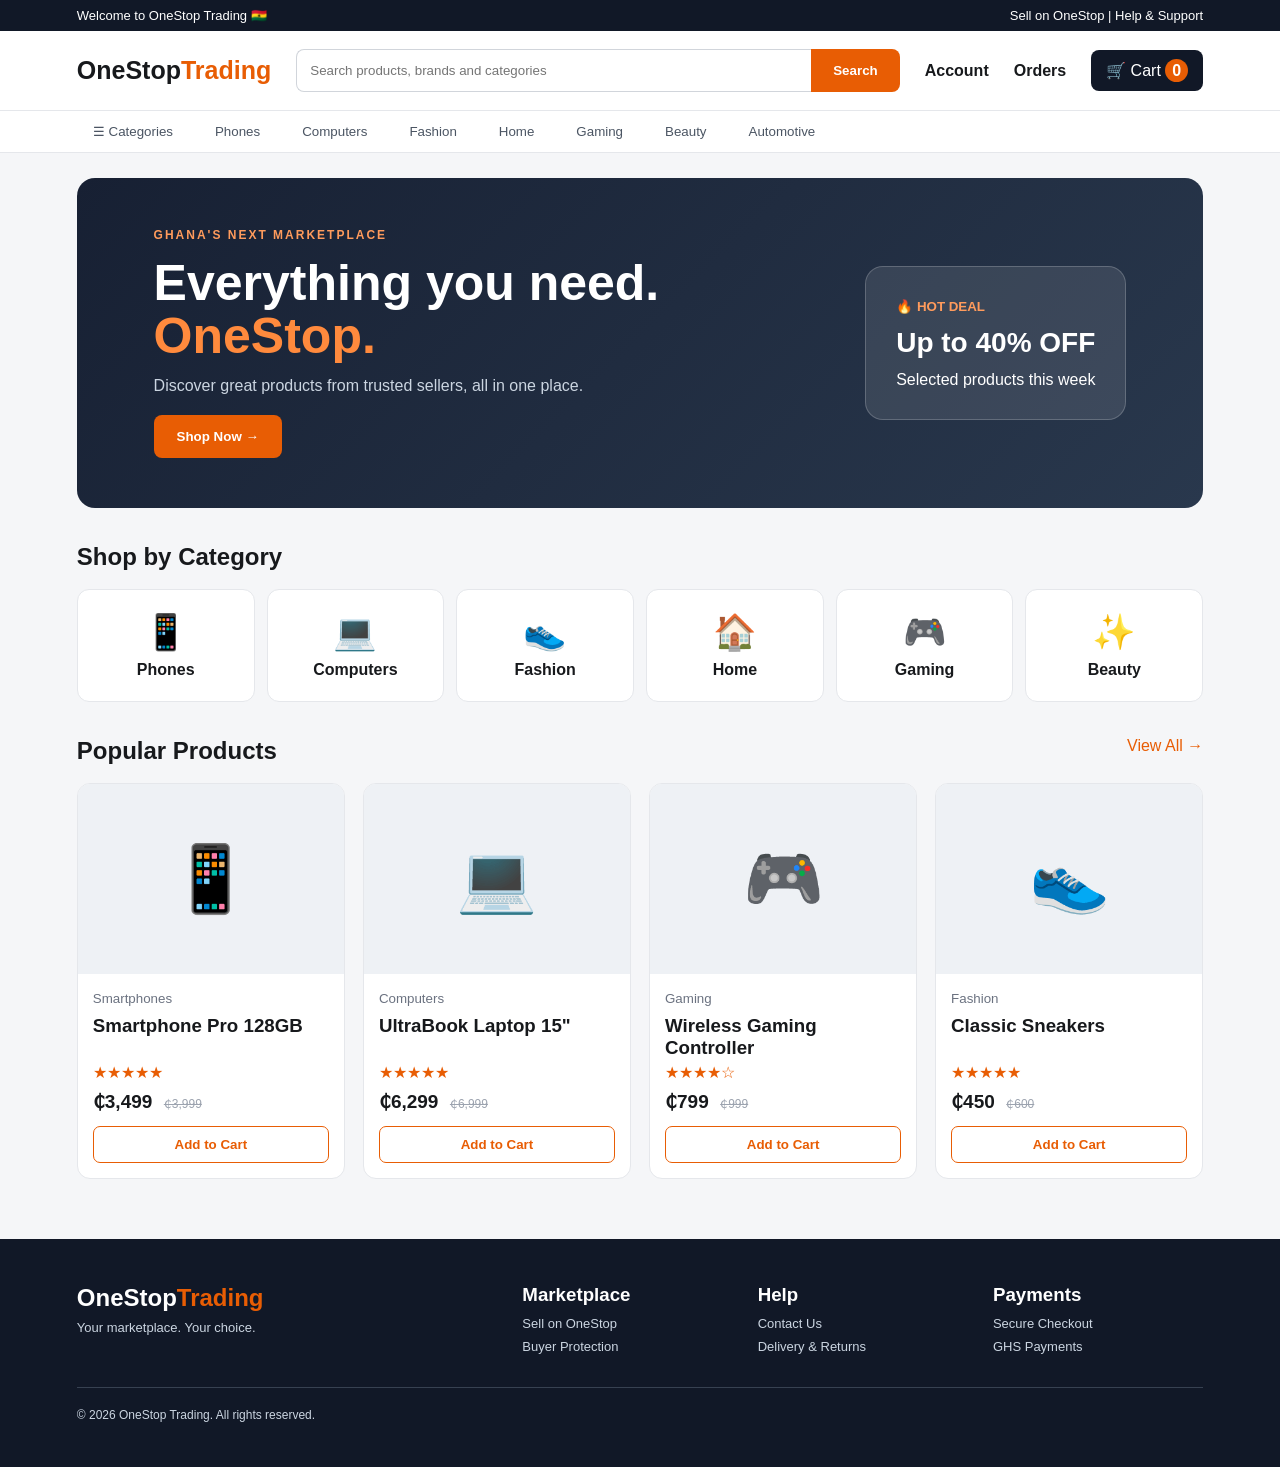
==== index.html @ 1653e8e3 "Rename Index.html to index.html" ====
<!DOCTYPE html>
<html lang="en">
<head>
  <meta charset="UTF-8">
  <meta name="viewport" content="width=device-width, initial-scale=1.0">
  <title>OneStop Trading | Your Marketplace</title>
  <link rel="stylesheet" href="style.css">
</head>

<body>

<header>
  <div class="top">
    <span>Welcome to OneStop Trading 🇬🇭</span>
    <span>Sell on OneStop | Help & Support</span>
  </div>

  <nav>
    <div class="logo">
      OneStop<span>Trading</span>
    </div>

    <div class="search">
      <input type="text" placeholder="Search products, brands and categories">
      <button>Search</button>
    </div>

    <div class="nav-item">Account</div>
    <div class="nav-item">Orders</div>
    <div class="cart">🛒 Cart <b>0</b></div>
  </nav>

  <div class="categories">
    <button>☰ Categories</button>
    <button>Phones</button>
    <button>Computers</button>
    <button>Fashion</button>
    <button>Home</button>
    <button>Gaming</button>
    <button>Beauty</button>
    <button>Automotive</button>
  </div>
</header>

<main>

<section class="hero">
  <div class="hero-text">
    <p>GHANA'S NEXT MARKETPLACE</p>

    <h1>
      Everything you need.<br>
      <span>OneStop.</span>
    </h1>

    <p class="description">
      Discover great products from trusted sellers,
      all in one place.
    </p>

    <button class="shop-btn">Shop Now →</button>
  </div>

  <div class="deal">
    <small>🔥 HOT DEAL</small>
    <h2>Up to 40% OFF</h2>
    <p>Selected products this week</p>
  </div>
</section>


<section class="section">

  <div class="section-title">
    <h2>Shop by Category</h2>
  </div>

  <div class="category-grid">

    <div class="category">
      <div>📱</div>
      <b>Phones</b>
    </div>

    <div class="category">
      <div>💻</div>
      <b>Computers</b>
    </div>

    <div class="category">
      <div>👟</div>
      <b>Fashion</b>
    </div>

    <div class="category">
      <div>🏠</div>
      <b>Home</b>
    </div>

    <div class="category">
      <div>🎮</div>
      <b>Gaming</b>
    </div>

    <div class="category">
      <div>✨</div>
      <b>Beauty</b>
    </div>

  </div>

</section>


<section class="section">

  <div class="section-title">
    <h2>Popular Products</h2>
    <a href="#">View All →</a>
  </div>

  <div class="products">

    <div class="product">
      <div class="product-image">📱</div>
      <div class="product-info">
        <small>Smartphones</small>
        <h3>Smartphone Pro 128GB</h3>
        <div class="rating">★★★★★</div>
        <strong>₵3,499</strong>
        <del>₵3,999</del>
        <button class="add-cart">Add to Cart</button>
      </div>
    </div>


    <div class="product">
      <div class="product-image">💻</div>
      <div class="product-info">
        <small>Computers</small>
        <h3>UltraBook Laptop 15"</h3>
        <div class="rating">★★★★★</div>
        <strong>₵6,299</strong>
        <del>₵6,999</del>
        <button class="add-cart">Add to Cart</button>
      </div>
    </div>


    <div class="product">
      <div class="product-image">🎮</div>
      <div class="product-info">
        <small>Gaming</small>
        <h3>Wireless Gaming Controller</h3>
        <div class="rating">★★★★☆</div>
        <strong>₵799</strong>
        <del>₵999</del>
        <button class="add-cart">Add to Cart</button>
      </div>
    </div>


    <div class="product">
      <div class="product-image">👟</div>
      <div class="product-info">
        <small>Fashion</small>
        <h3>Classic Sneakers</h3>
        <div class="rating">★★★★★</div>
        <strong>₵450</strong>
        <del>₵600</del>
        <button class="add-cart">Add to Cart</button>
      </div>
    </div>

  </div>

</section>

</main>


<footer>

  <div>
    <h2>OneStop<span>Trading</span></h2>
    <p>Your marketplace. Your choice.</p>
  </div>

  <div>
    <h3>Marketplace</h3>
    <p>Sell on OneStop</p>
    <p>Buyer Protection</p>
  </div>

  <div>
    <h3>Help</h3>
    <p>Contact Us</p>
    <p>Delivery & Returns</p>
  </div>

  <div>
    <h3>Payments</h3>
    <p>Secure Checkout</p>
    <p>GHS Payments</p>
  </div>

  <div class="copyright">
    © 2026 OneStop Trading. All rights reserved.
  </div>

</footer>

<script src="script.js"></script>

</body>
</html>
---- style.css ----
* {
  box-sizing: border-box;
  margin: 0;
  padding: 0;
}

body {
  font-family: Arial, sans-serif;
  background: #f5f6f8;
  color: #17191c;
}

/* TOP BAR */

.top {
  background: #111827;
  color: #ffffff;
  padding: 8px 6%;
  display: flex;
  justify-content: space-between;
  font-size: 13px;
}

/* NAVIGATION */

nav {
  background: white;
  padding: 18px 6%;
  display: flex;
  align-items: center;
  gap: 25px;
  border-bottom: 1px solid #e5e7eb;
}

.logo {
  font-size: 25px;
  font-weight: 900;
  white-space: nowrap;
}

.logo span,
footer span {
  color: #e85d04;
}

.search {
  flex: 1;
  display: flex;
  max-width: 700px;
}

.search input {
  flex: 1;
  padding: 13px;
  border: 1px solid #d1d5db;
  border-right: none;
  border-radius: 8px 0 0 8px;
  outline: none;
}

.search button {
  background: #e85d04;
  color: white;
  border: none;
  padding: 0 22px;
  border-radius: 0 8px 8px 0;
  font-weight: bold;
}

.nav-item {
  font-weight: bold;
}

.cart {
  background: #111827;
  color: white;
  padding: 11px 15px;
  border-radius: 8px;
}

.cart b {
  background: #e85d04;
  padding: 3px 7px;
  border-radius: 50%;
}

/* CATEGORIES */

.categories {
  background: white;
  padding: 0 6%;
  display: flex;
  gap: 10px;
  overflow-x: auto;
  border-bottom: 1px solid #e5e7eb;
}

.categories button {
  background: white;
  border: none;
  padding: 13px 16px;
  color: #4b5563;
  white-space: nowrap;
  cursor: pointer;
}

.categories button:hover {
  color: #e85d04;
}

/* HERO */

.hero {
  margin: 25px 6%;
  min-height: 330px;
  padding: 50px 6%;
  border-radius: 18px;

  background: linear-gradient(
    135deg,
    #172033,
    #29384d
  );

  color: white;

  display: flex;
  justify-content: space-between;
  align-items: center;
}

.hero-text p:first-child {
  color: #ff9b5c;
  font-size: 12px;
  font-weight: bold;
  letter-spacing: 2px;
}

.hero h1 {
  font-size: 50px;
  margin: 15px 0;
  line-height: 1.05;
}

.hero h1 span {
  color: #ff8a3d;
}

.description {
  color: #cbd5e1;
  max-width: 500px;
  margin-bottom: 20px;
}

.shop-btn {
  background: #e85d04;
  color: white;
  border: none;
  padding: 14px 23px;
  border-radius: 8px;
  font-weight: bold;
  cursor: pointer;
}

.deal {
  background: rgba(255,255,255,0.1);
  border: 1px solid rgba(255,255,255,0.2);
  padding: 30px;
  border-radius: 18px;
  min-width: 240px;
}

.deal small {
  color: #ff9b5c;
  font-weight: bold;
}

.deal h2 {
  font-size: 28px;
  margin: 12px 0;
}

/* SECTIONS */

.section {
  margin: 35px 6%;
}

.section-title {
  display: flex;
  justify-content: space-between;
  margin-bottom: 18px;
}

.section-title a {
  color: #e85d04;
  text-decoration: none;
}

/* CATEGORIES */

.category-grid {
  display: grid;
  grid-template-columns: repeat(6, 1fr);
  gap: 12px;
}

.category {
  background: white;
  padding: 22px;
  border-radius: 12px;
  text-align: center;
  border: 1px solid #e5e7eb;
  cursor: pointer;
  transition: 0.2s;
}

.category:hover {
  transform: translateY(-4px);
}

.category div {
  font-size: 35px;
  margin-bottom: 8px;
}

/* PRODUCTS */

.products {
  display: grid;
  grid-template-columns: repeat(4, 1fr);
  gap: 18px;
}

.product {
  background: white;
  border-radius: 13px;
  overflow: hidden;
  border: 1px solid #e5e7eb;
  transition: 0.2s;
}

.product:hover {
  transform: translateY(-4px);
  box-shadow: 0 8px 25px rgba(0,0,0,0.1);
}

.product-image {
  height: 190px;
  background: #eef1f5;
  display: grid;
  place-items: center;
  font-size: 65px;
}

.product-info {
  padding: 15px;
}

.product-info small {
  color: #6b7280;
}

.product-info h3 {
  margin: 8px 0;
  height: 40px;
}

.rating {
  color: #e85d04;
  margin-bottom: 8px;
}

.product-info strong {
  font-size: 19px;
}

.product-info del {
  color: #9ca3af;
  font-size: 12px;
  margin-left: 7px;
}

.add-cart {
  width: 100%;
  margin-top: 13px;
  padding: 10px;
  background: white;
  color: #e85d04;
  border: 1px solid #e85d04;
  border-radius: 7px;
  font-weight: bold;
  cursor: pointer;
}

.add-cart:hover {
  background: #e85d04;
  color: white;
}

/* FOOTER */

footer {
  margin-top: 60px;
  background: #111827;
  color: #cbd5e1;
  padding: 45px 6%;

  display: grid;
  grid-template-columns: 2fr 1fr 1fr 1fr;
  gap: 25px;
}

footer h2 {
  color: white;
}

footer h3 {
  color: white;
  margin-bottom: 10px;
}

footer p {
  margin: 8px 0;
  font-size: 13px;
}

.copyright {
  grid-column: 1 / -1;
  border-top: 1px solid #374151;
  padding-top: 20px;
  font-size: 12px;
}

/* MOBILE */

@media (max-width: 800px) {

  .top {
    padding: 8px 3%;
  }

  nav {
    padding: 15px 3%;
    flex-wrap: wrap;
  }

  .search {
    order: 3;
    flex-basis: 100%;
  }

  .nav-item {
    display: none;
  }

  .hero {
    margin: 15px 3%;
    padding: 35px 7%;
  }

  .hero h1 {
    font-size: 38px;
  }

  .deal {
    display: none;
  }

  .section {
    margin: 25px 3%;
  }

  .category-grid {
    grid-template-columns: repeat(3, 1fr);
  }

  .products {
    grid-template-columns: repeat(2, 1fr);
    gap: 10px;
  }

  .product-image {
    height: 145px;
  }

  footer {
    grid-template-columns: 1fr 1fr;
  }
}
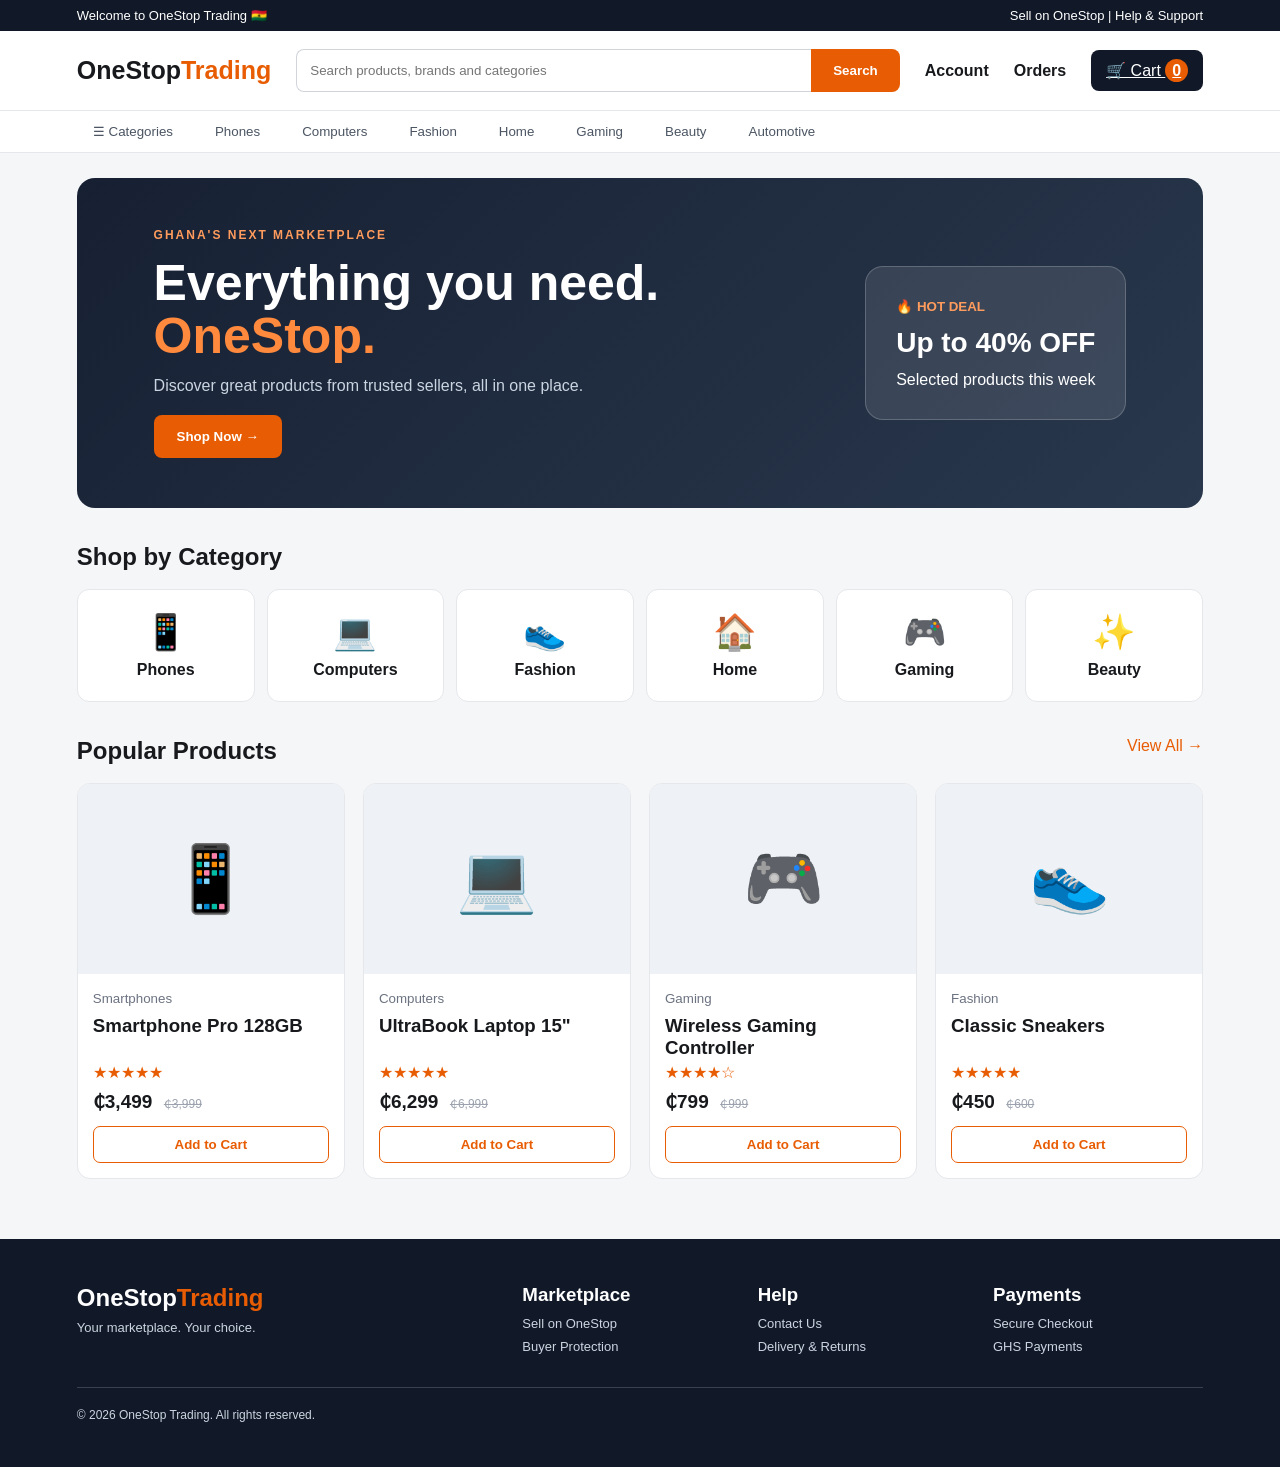
==== commit 5d617379: "Change cart div to a link for navigation" ====
--- a/index.html
+++ b/index.html
@@ -27,7 +27,7 @@
 
     <div class="nav-item">Account</div>
     <div class="nav-item">Orders</div>
-    <div class="cart">🛒 Cart <b>0</b></div>
+    <a href="cart.html" class="cart">🛒 Cart <b>0</b></a>
   </nav>
 
   <div class="categories">
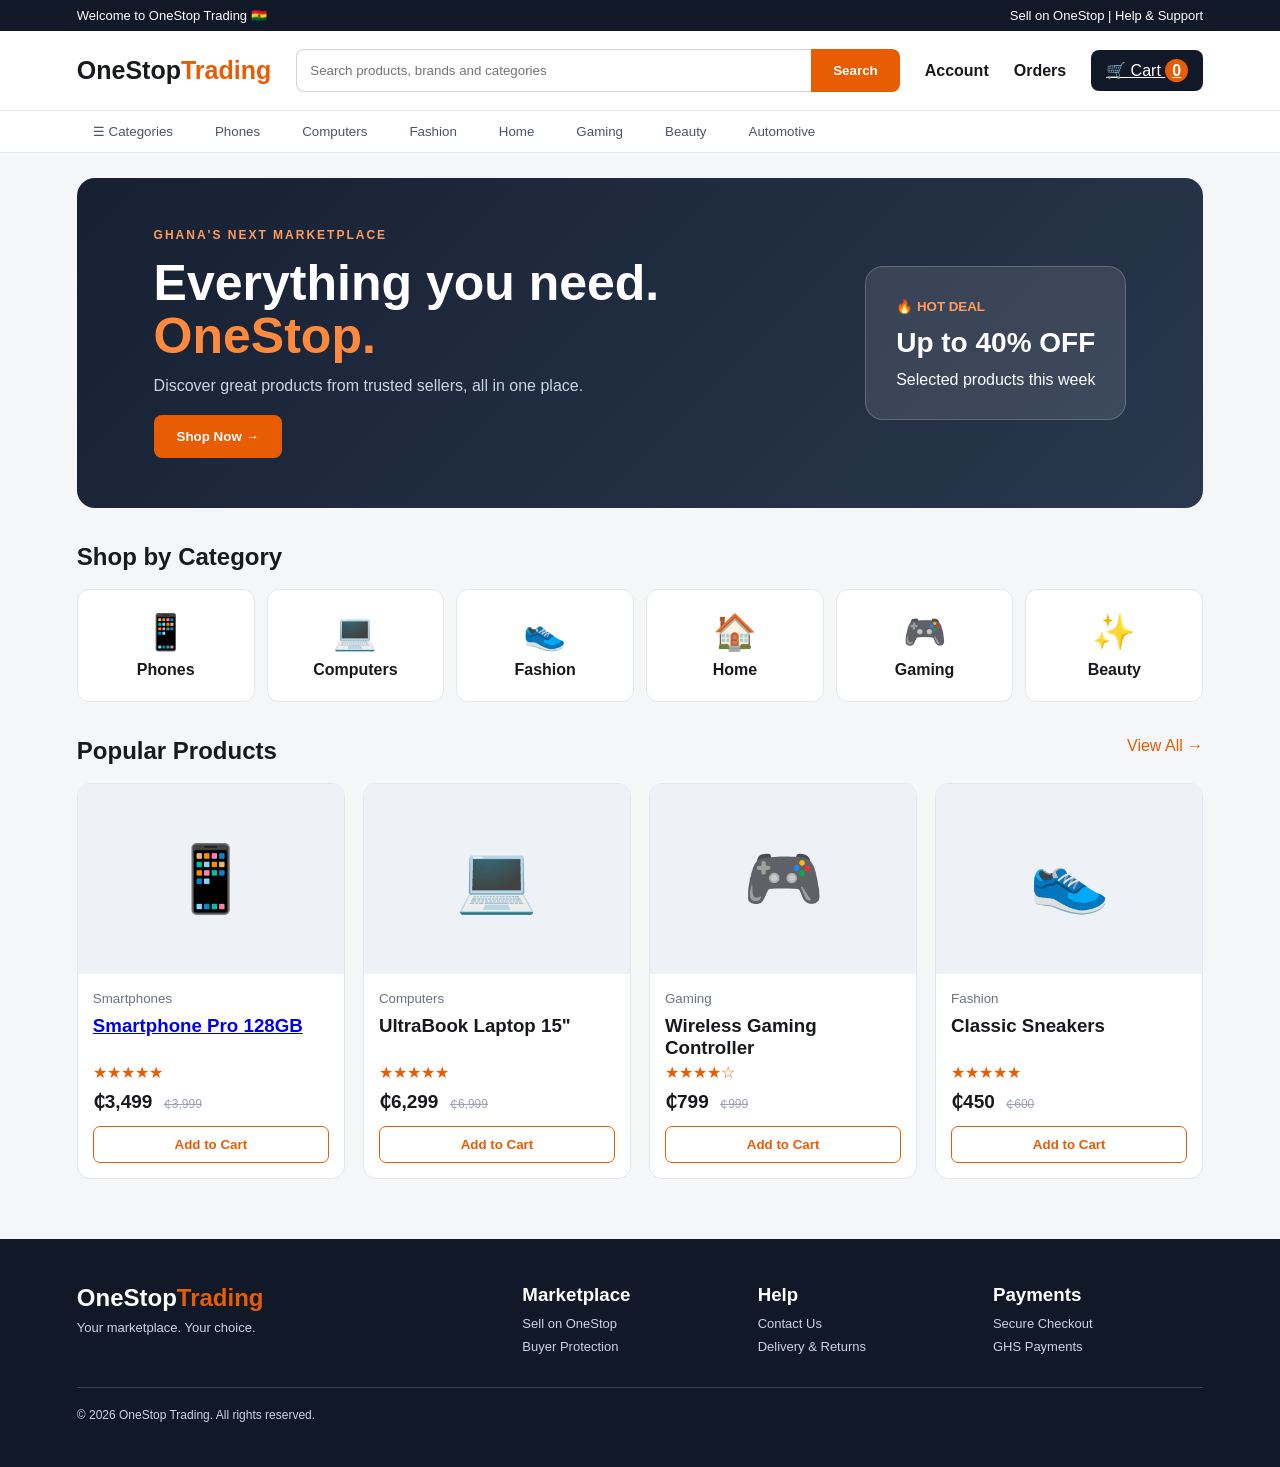
==== commit 86bdfd75: "Update index.html" ====
--- a/index.html
+++ b/index.html
@@ -125,7 +125,7 @@
       <div class="product-image">📱</div>
       <div class="product-info">
         <small>Smartphones</small>
-        <h3>Smartphone Pro 128GB</h3>
+        <h3><a href="product.html">Smartphone Pro 128GB</a></h3>
         <div class="rating">★★★★★</div>
         <strong>₵3,499</strong>
         <del>₵3,999</del>
--- a/style.css
+++ b/style.css
@@ -388,3 +388,151 @@
     grid-template-columns: 1fr 1fr;
   }
 }
+/* ==============================
+   SHOPPING CART PAGE
+   ============================== */
+
+.cart-page {
+  max-width: 1200px;
+  margin: 40px auto;
+  padding: 0 20px;
+}
+
+.cart-page h1 {
+  font-size: 32px;
+  margin-bottom: 30px;
+}
+
+#cart-items {
+  width: 100%;
+}
+
+.cart-item {
+  display: grid;
+  grid-template-columns: 1fr auto auto auto;
+  align-items: center;
+  gap: 25px;
+  background: white;
+  border: 1px solid #ddd;
+  border-radius: 10px;
+  padding: 20px;
+  margin-bottom: 15px;
+}
+
+.cart-item h3 {
+  margin: 0 0 8px;
+}
+
+.cart-item p {
+  margin: 0;
+  color: #666;
+}
+
+.quantity-controls {
+  display: flex;
+  align-items: center;
+  gap: 12px;
+}
+
+.quantity-controls button {
+  width: 35px;
+  height: 35px;
+  border: 1px solid #ccc;
+  background: #f5f5f5;
+  border-radius: 5px;
+  cursor: pointer;
+  font-size: 20px;
+}
+
+.quantity-controls button:hover {
+  background: #e85d04;
+  color: white;
+}
+
+.remove-item {
+  border: none;
+  background: transparent;
+  color: #d00000;
+  cursor: pointer;
+  font-weight: bold;
+}
+
+.cart-summary {
+  width: 350px;
+  margin-left: auto;
+  margin-top: 30px;
+  padding: 25px;
+  background: white;
+  border: 1px solid #ddd;
+  border-radius: 10px;
+}
+
+.cart-summary h2 {
+  margin-top: 0;
+}
+
+.summary-row {
+  display: flex;
+  justify-content: space-between;
+  padding: 15px 0;
+  border-bottom: 1px solid #eee;
+}
+
+.checkout-button {
+  width: 100%;
+  margin-top: 20px;
+  padding: 14px;
+  border: none;
+  border-radius: 6px;
+  background: #e85d04;
+  color: white;
+  font-size: 16px;
+  font-weight: bold;
+  cursor: pointer;
+}
+
+.checkout-button:hover {
+  background: #c94f03;
+}
+
+.empty-cart {
+  text-align: center;
+  padding: 70px 20px;
+  background: white;
+  border: 1px solid #ddd;
+  border-radius: 10px;
+}
+
+.empty-cart a {
+  display: inline-block;
+  margin-top: 15px;
+  padding: 12px 20px;
+  background: #e85d04;
+  color: white;
+  text-decoration: none;
+  border-radius: 6px;
+}
+
+/* Mobile */
+@media (max-width: 700px) {
+
+  .cart-page {
+    margin: 25px auto;
+    padding: 0 15px;
+  }
+
+  .cart-page h1 {
+    font-size: 25px;
+  }
+
+  .cart-item {
+    grid-template-columns: 1fr;
+    gap: 15px;
+  }
+
+  .cart-summary {
+    width: auto;
+    margin-left: 0;
+  }
+
+  }
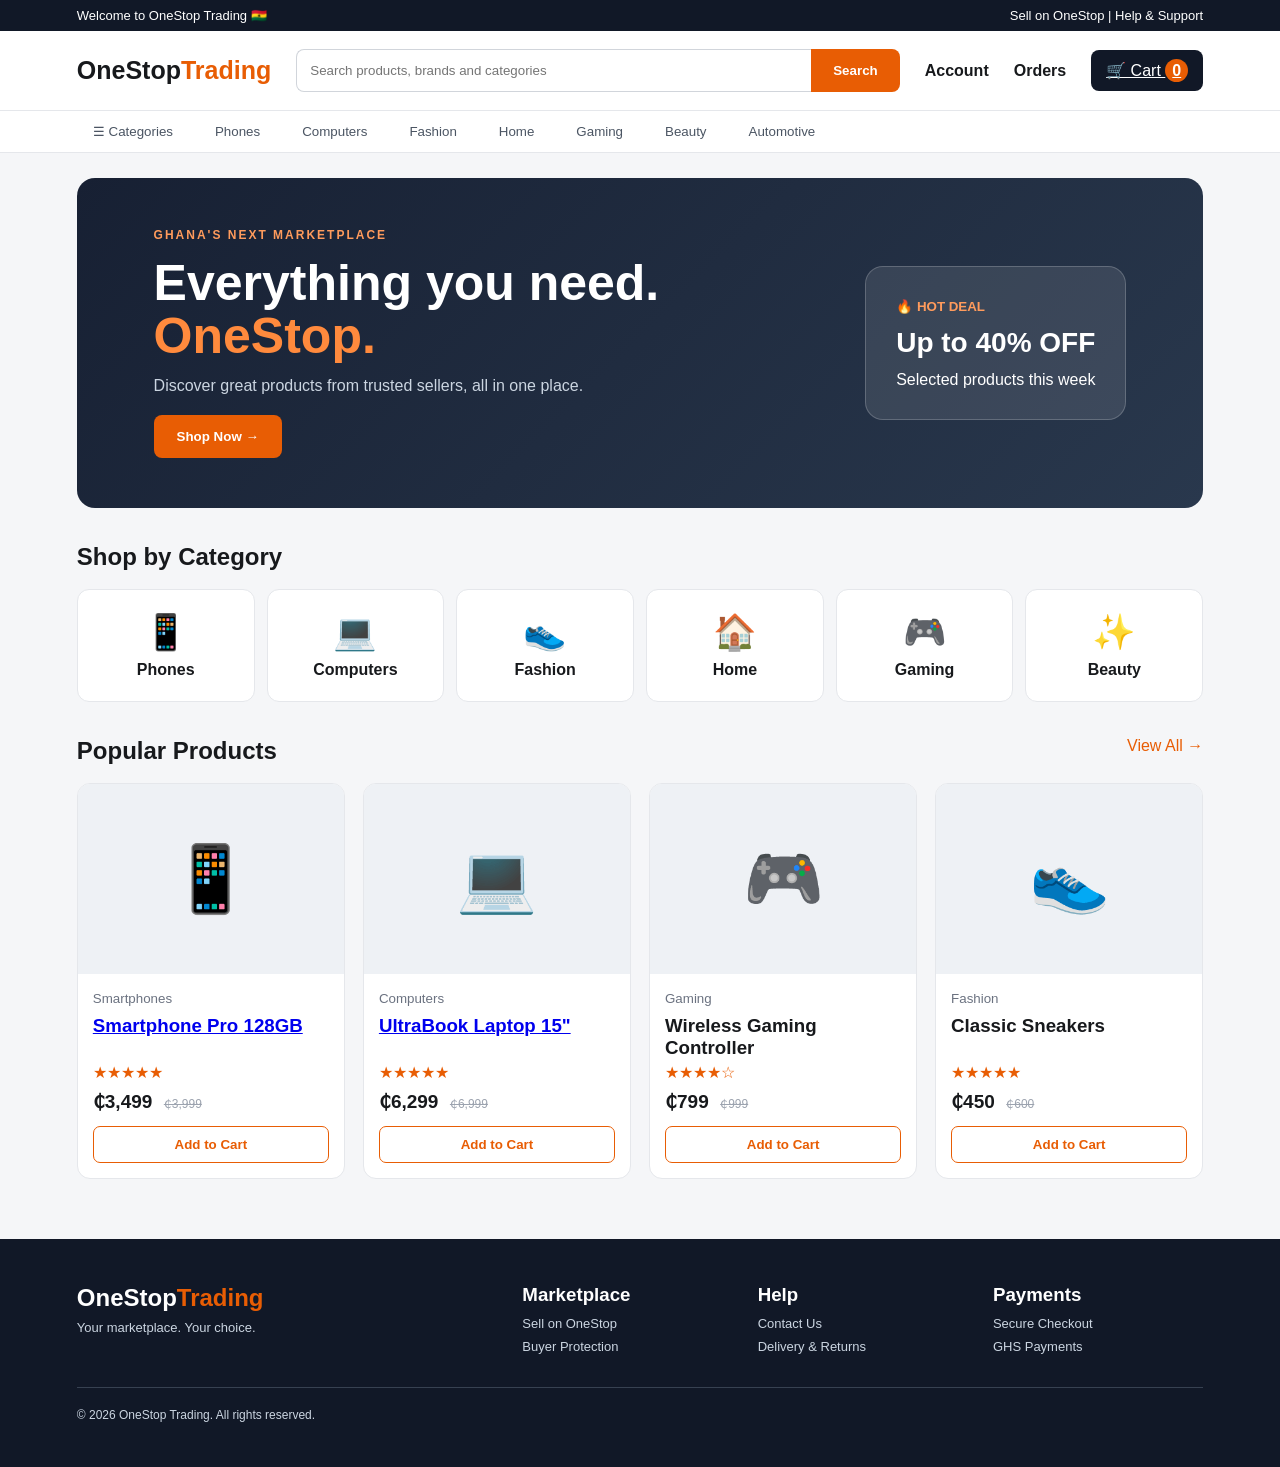
==== commit 7acd68c2: "Update index.html" ====
--- a/index.html
+++ b/index.html
@@ -138,7 +138,7 @@
       <div class="product-image">💻</div>
       <div class="product-info">
         <small>Computers</small>
-        <h3>UltraBook Laptop 15"</h3>
+        <h3><a href="laptop.html">UltraBook Laptop 15"</a></h3>
         <div class="rating">★★★★★</div>
         <strong>₵6,299</strong>
         <del>₵6,999</del>
--- a/style.css
+++ b/style.css
@@ -536,3 +536,132 @@
   }
 
   }
+/* ==============================
+   PRODUCT DETAILS PAGE
+   ============================== */
+
+.product-page {
+  max-width: 1200px;
+  margin: 50px auto;
+  padding: 0 20px;
+}
+
+.product-detail {
+  display: grid;
+  grid-template-columns: 1fr 1fr;
+  gap: 60px;
+  align-items: center;
+  background: white;
+  padding: 40px;
+  border-radius: 12px;
+  border: 1px solid #ddd;
+}
+
+.product-detail-image {
+  min-height: 450px;
+  display: flex;
+  align-items: center;
+  justify-content: center;
+  background: #f5f5f5;
+  border-radius: 12px;
+  font-size: 180px;
+}
+
+.product-detail-info small {
+  color: #666;
+  font-size: 15px;
+}
+
+.product-detail-info h1 {
+  font-size: 36px;
+  margin: 12px 0;
+}
+
+.product-detail-info .rating {
+  color: #f5a623;
+  font-size: 20px;
+  margin-bottom: 20px;
+}
+
+.product-price {
+  display: flex;
+  align-items: center;
+  gap: 15px;
+  margin-bottom: 25px;
+}
+
+.product-price strong {
+  font-size: 32px;
+  color: #e85d04;
+}
+
+.product-price del {
+  color: #888;
+  font-size: 18px;
+}
+
+.product-description {
+  color: #555;
+  line-height: 1.7;
+  font-size: 16px;
+  margin-bottom: 25px;
+}
+
+.product-stock {
+  color: #16803c;
+  font-weight: bold;
+  margin-bottom: 12px;
+}
+
+.product-delivery {
+  background: #f7f7f7;
+  padding: 15px;
+  border-radius: 7px;
+  margin-bottom: 25px;
+}
+
+.product-add-button {
+  width: 100%;
+  padding: 16px;
+  border: none;
+  border-radius: 7px;
+  background: #e85d04;
+  color: white;
+  font-size: 17px;
+  font-weight: bold;
+  cursor: pointer;
+}
+
+.product-add-button:hover {
+  background: #c94f03;
+}
+
+/* Mobile product page */
+
+@media (max-width: 700px) {
+
+  .product-page {
+    margin: 25px auto;
+    padding: 0 15px;
+  }
+
+  .product-detail {
+    grid-template-columns: 1fr;
+    gap: 30px;
+    padding: 20px;
+  }
+
+  .product-detail-image {
+    min-height: 280px;
+    font-size: 110px;
+  }
+
+  .product-detail-info h1 {
+    font-size: 28px;
+  }
+
+  .product-price strong {
+    font-size: 27px;
+  }
+
+}
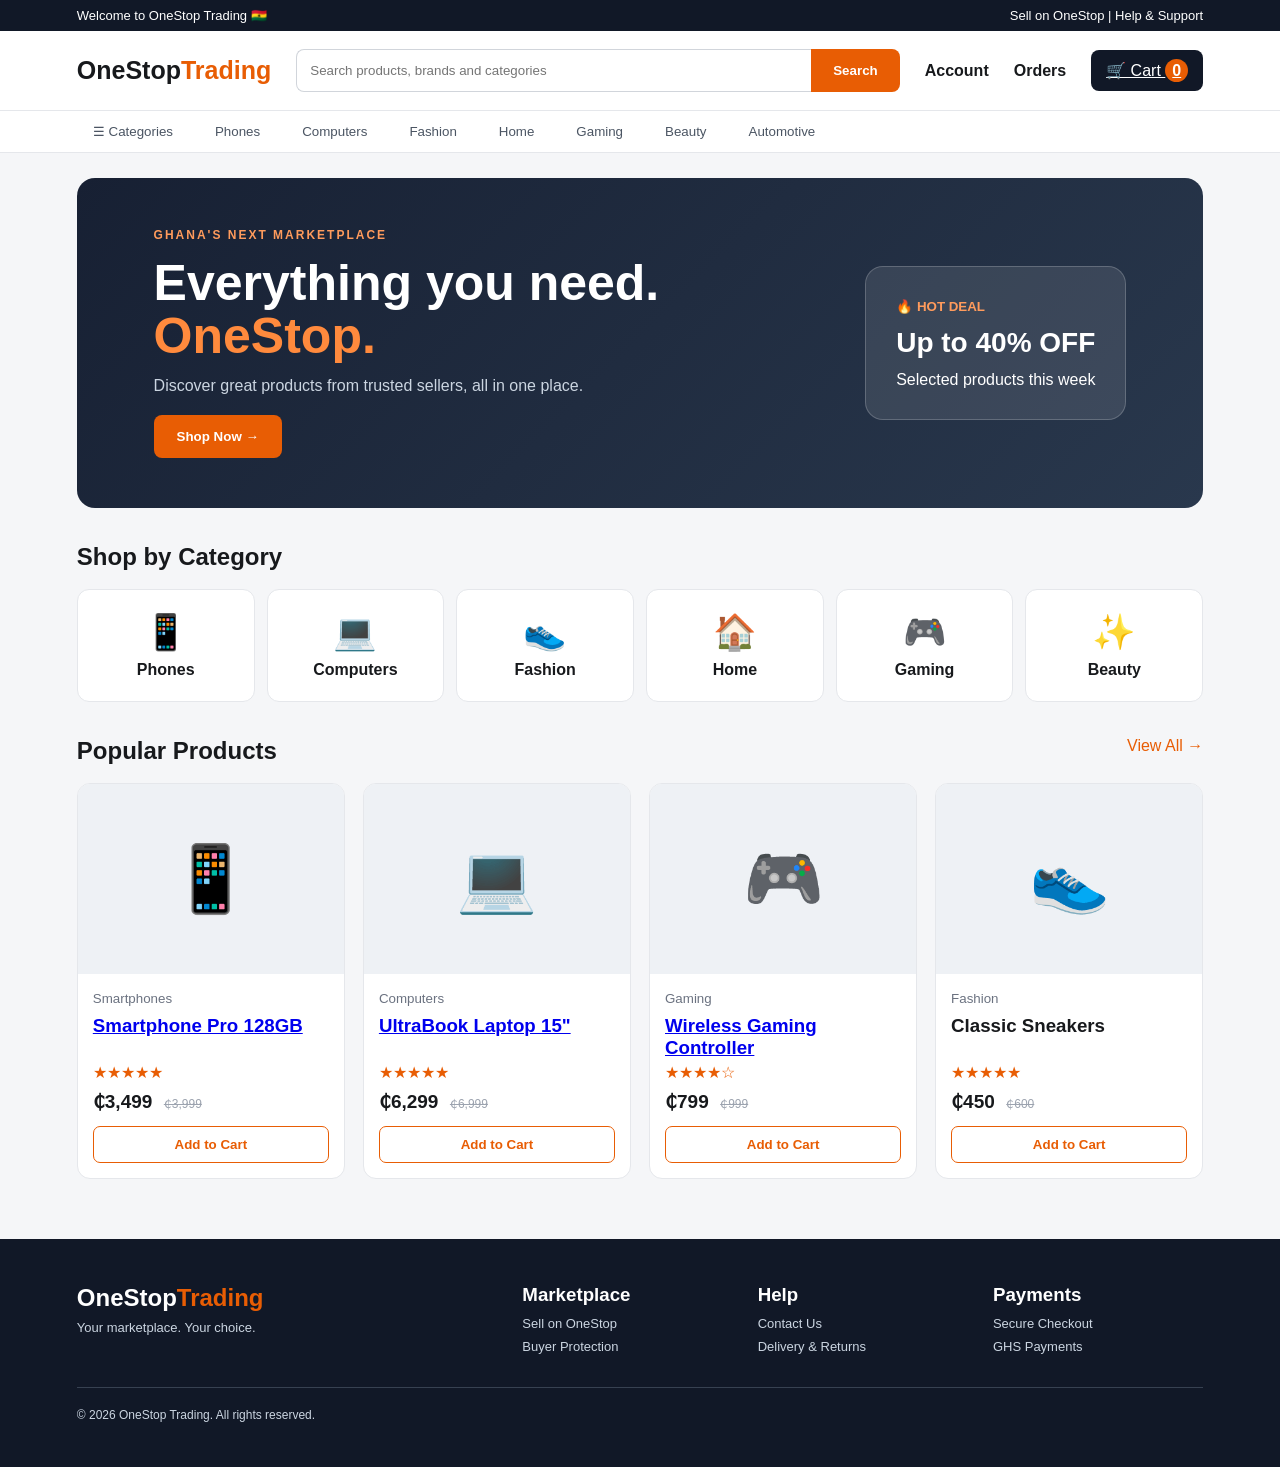
==== commit 76148aea: "Make product title a clickable link" ====
--- a/index.html
+++ b/index.html
@@ -151,7 +151,7 @@
       <div class="product-image">🎮</div>
       <div class="product-info">
         <small>Gaming</small>
-        <h3>Wireless Gaming Controller</h3>
+        <h3><a href="controller.html">Wireless Gaming Controller</a></h3>
         <div class="rating">★★★★☆</div>
         <strong>₵799</strong>
         <del>₵999</del>
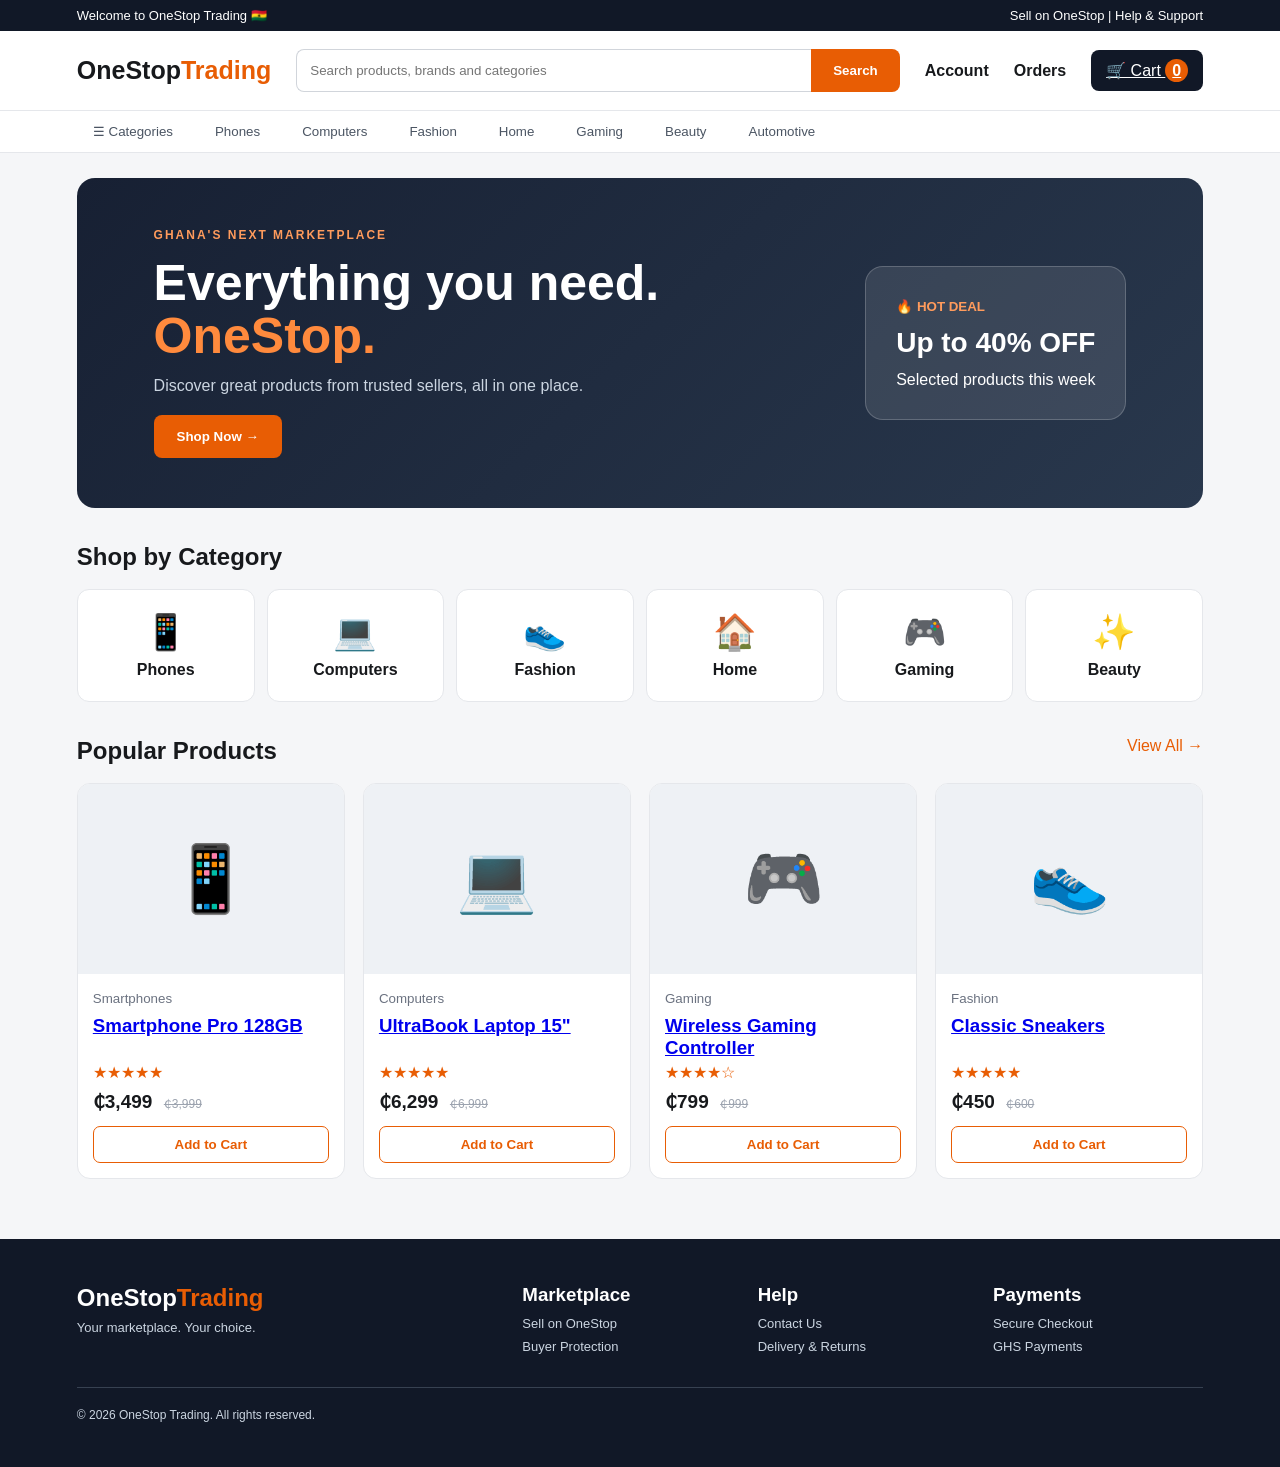
==== commit 654a8dc6: "Update index.html" ====
--- a/index.html
+++ b/index.html
@@ -164,7 +164,7 @@
       <div class="product-image">👟</div>
       <div class="product-info">
         <small>Fashion</small>
-        <h3>Classic Sneakers</h3>
+        <h3><a href="sneakers.html">Classic Sneakers</a></h3>
         <div class="rating">★★★★★</div>
         <strong>₵450</strong>
         <del>₵600</del>
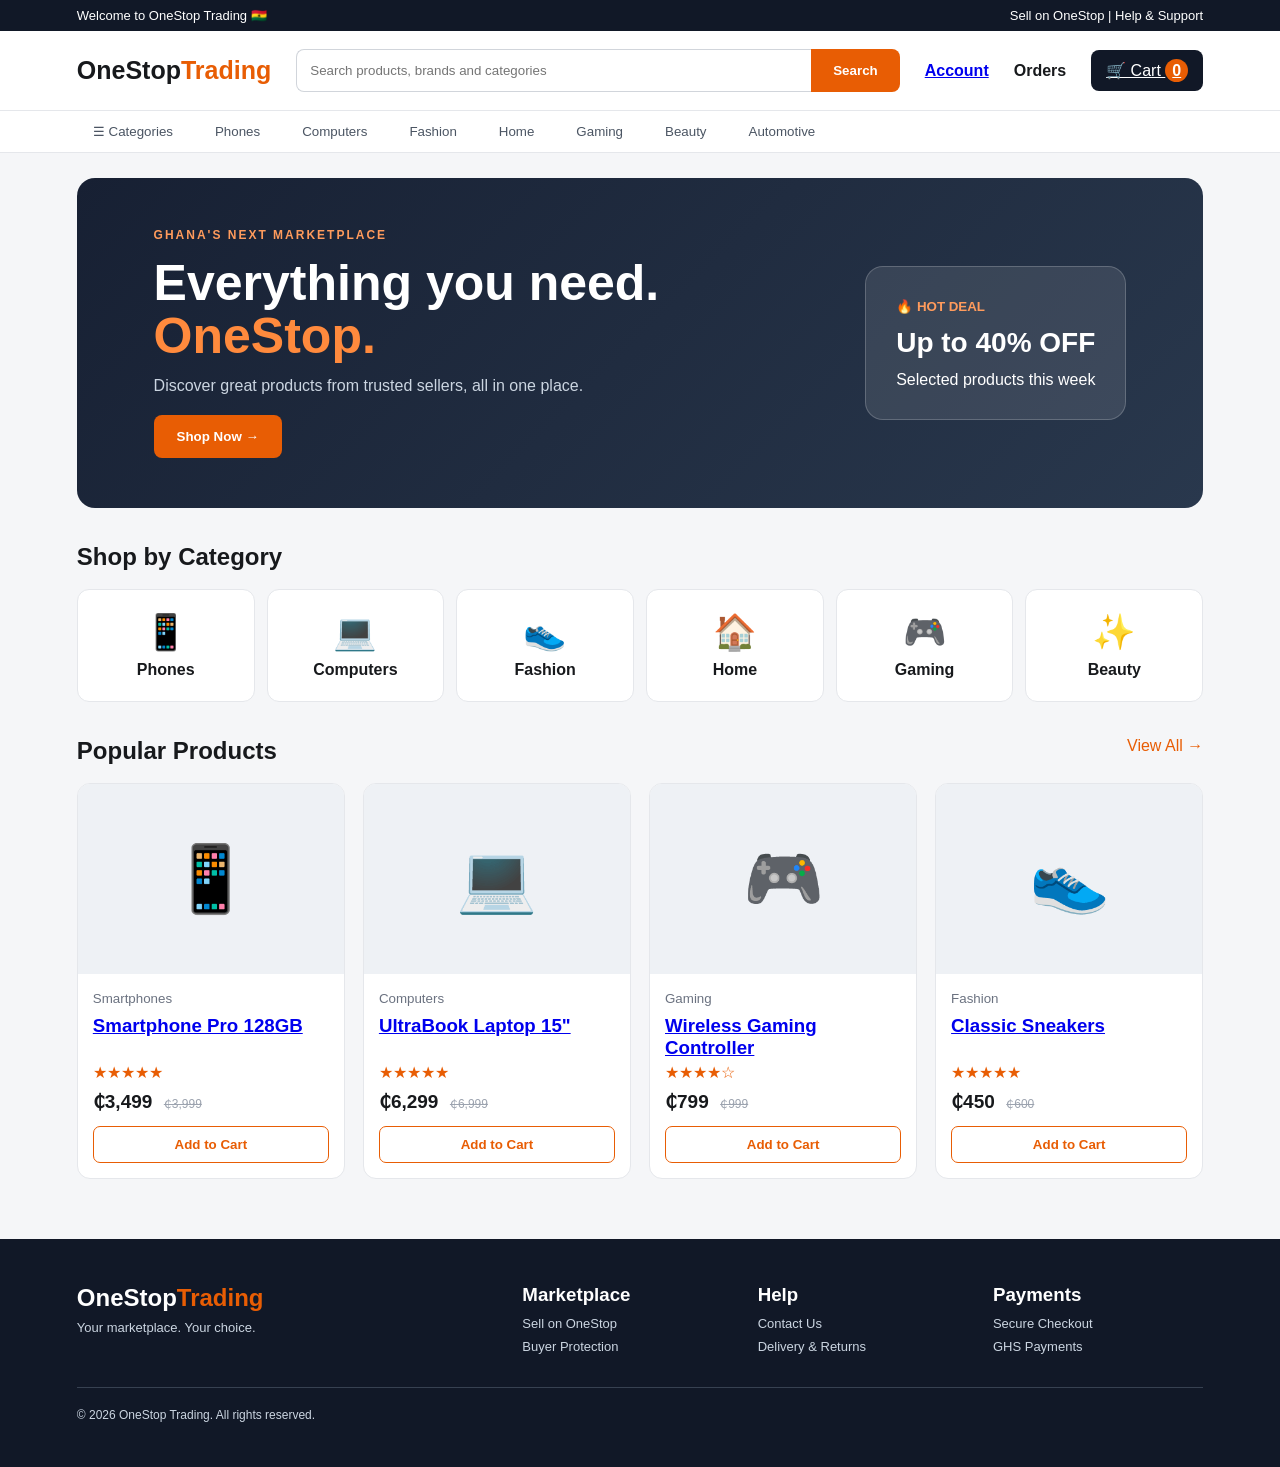
==== commit 4c227bb7: "Update index.html" ====
--- a/index.html
+++ b/index.html
@@ -25,7 +25,7 @@
       <button>Search</button>
     </div>
 
-    <div class="nav-item">Account</div>
+    <a href="account.html" class="nav-item">Account</a>
     <div class="nav-item">Orders</div>
     <a href="cart.html" class="cart">🛒 Cart <b>0</b></a>
   </nav>
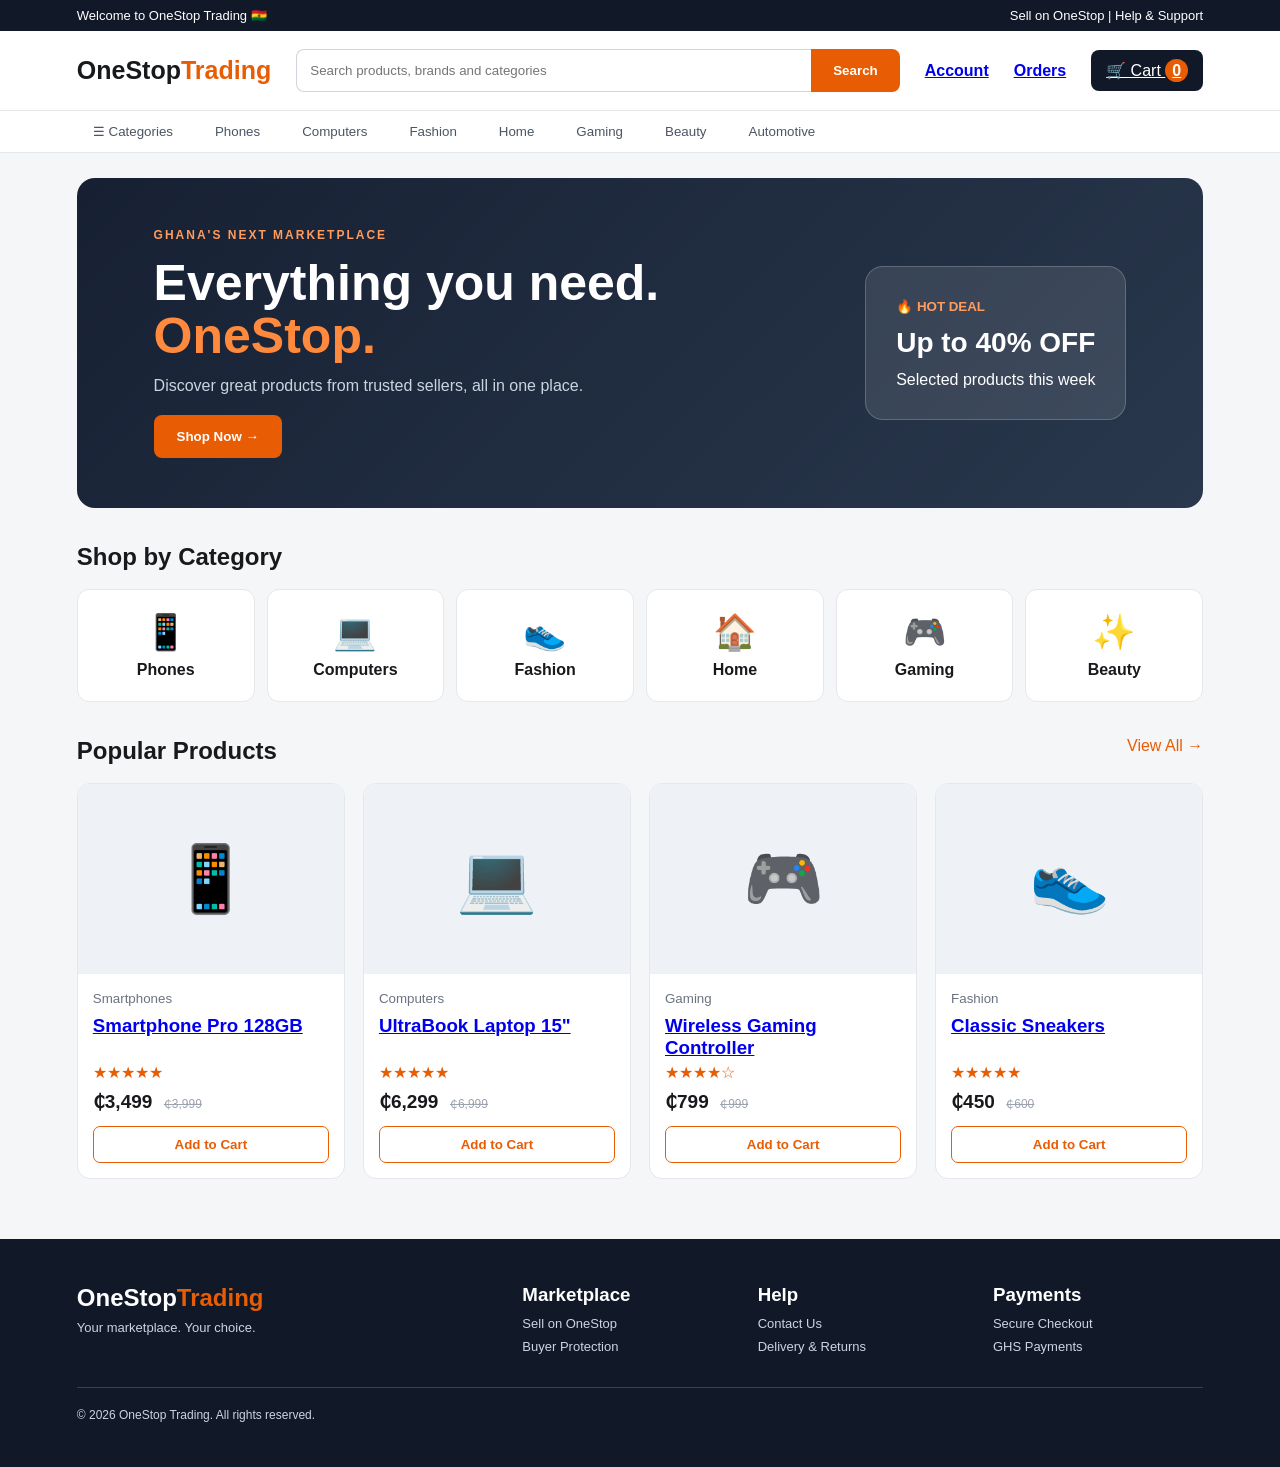
==== commit bc472a68: "Update index.html" ====
--- a/index.html
+++ b/index.html
@@ -26,7 +26,7 @@
     </div>
 
     <a href="account.html" class="nav-item">Account</a>
-    <div class="nav-item">Orders</div>
+    <a href="orders.html" class="nav-item">Orders</a>
     <a href="cart.html" class="cart">🛒 Cart <b>0</b></a>
   </nav>
 
--- a/style.css
+++ b/style.css
@@ -351,8 +351,8 @@
   }
 
   .nav-item {
-    display: none;
-  }
+  display: block;
+}
 
   .hero {
     margin: 15px 3%;
@@ -665,3 +665,150 @@
   }
 
 }
+/* ==============================
+   MOBILE MARKETPLACE NAVIGATION
+   ============================== */
+
+@media (max-width: 700px) {
+
+  nav {
+    display: flex;
+    align-items: center;
+    justify-content: space-around;
+    gap: 8px;
+    padding: 12px 10px;
+    background: white;
+    border-top: 1px solid #eee;
+    border-bottom: 1px solid #ddd;
+  }
+
+  nav .nav-item,
+  nav .cart {
+    display: flex;
+    align-items: center;
+    justify-content: center;
+    min-height: 42px;
+    padding: 8px 12px;
+    border-radius: 7px;
+    text-decoration: none;
+    font-size: 14px;
+    font-weight: 600;
+    white-space: nowrap;
+  }
+
+  nav .nav-item {
+    color: #333;
+  }
+
+  nav .nav-item:hover {
+    background: #f5f5f5;
+  }
+
+  nav .cart {
+    color: #e85d04;
+  }
+
+    }
+/* ==============================
+   ACCOUNT PAGE
+   ============================== */
+
+.account-page {
+  max-width: 500px;
+  margin: 60px auto;
+  padding: 0 20px;
+}
+
+.account-box {
+  background: white;
+  border: 1px solid #ddd;
+  border-radius: 12px;
+  padding: 35px;
+  box-shadow: 0 4px 15px rgba(0, 0, 0, 0.06);
+}
+
+.account-box h1 {
+  margin-top: 0;
+  font-size: 30px;
+  text-align: center;
+}
+
+.account-box > p {
+  text-align: center;
+  color: #666;
+  margin-bottom: 30px;
+}
+
+#login-form {
+  display: flex;
+  flex-direction: column;
+}
+
+#login-form label {
+  margin-bottom: 7px;
+  font-weight: 600;
+}
+
+#login-form input {
+  padding: 13px;
+  margin-bottom: 18px;
+  border: 1px solid #ccc;
+  border-radius: 6px;
+  font-size: 16px;
+}
+
+#login-form input:focus {
+  outline: none;
+  border-color: #e85d04;
+}
+
+#login-form button {
+  padding: 14px;
+  border: none;
+  border-radius: 6px;
+  background: #e85d04;
+  color: white;
+  font-size: 16px;
+  font-weight: bold;
+  cursor: pointer;
+}
+
+#login-form button:hover {
+  background: #c94f03;
+}
+
+.account-divider {
+  text-align: center;
+  margin: 25px 0;
+  color: #999;
+}
+
+.create-account {
+  display: block;
+  text-align: center;
+  padding: 13px;
+  border: 1px solid #e85d04;
+  border-radius: 6px;
+  color: #e85d04;
+  text-decoration: none;
+  font-weight: bold;
+}
+
+.create-account:hover {
+  background: #fff3eb;
+}
+
+/* Mobile */
+
+@media (max-width: 700px) {
+
+  .account-page {
+    margin: 30px auto;
+    padding: 0 15px;
+  }
+
+  .account-box {
+    padding: 25px 20px;
+  }
+
+}
